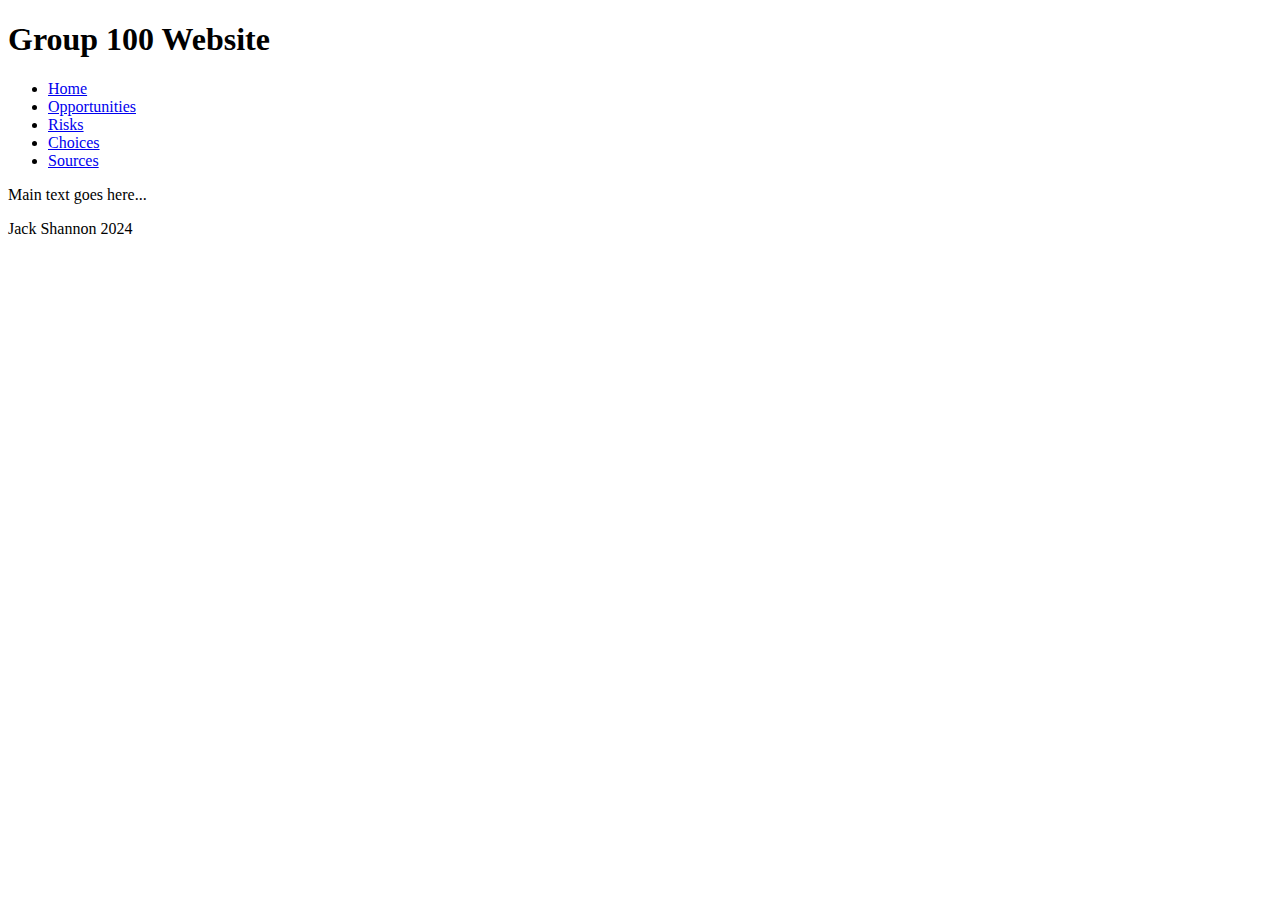
==== html_pages/choices.html @ 31deada8 "other pages made" ====
<!DOCTYPE html>
<html lang="en">

  <head>
    <meta charset="UTF-8">
    <meta name="viewport" content="width=device-width, initial-scale=1.0">
    <meta http-equiv="X-UA-Compatible" content="ie=edge">
    <title>Group 100 Website</title>
    <link rel="stylesheet" href="./css/stylesheet.css">
  </head>

  <body>

    <div class="container">

      <div class="header">

        <h1>Group 100 Website</h1> 

      </div> <!-- close header div -->

      <div class="nav">

        <ul>
          <li><a href="../index.html">Home</a></li>
          <li><a href="./html_pages/opportunities.html">Opportunities</a></li>
          <li><a href="./html_pages/opportunities.html">Risks</a></li>
          <li><a href="./html_pages/opportunities.html">Choices</a></li>
          <li><a href="./html_pages/sources.html">Sources</a></li>
        </ul>

      </div> <!-- close nav div -->

      <div class="main">

        <p>Main text goes here...</p>

      </div> <!-- close main div -->

      <div class="footer">

        <p id="text">Jack Shannon 2024</p>

      </div> <!-- close footer div -->

    </div> <!-- close container div -->

  </body>

</html>
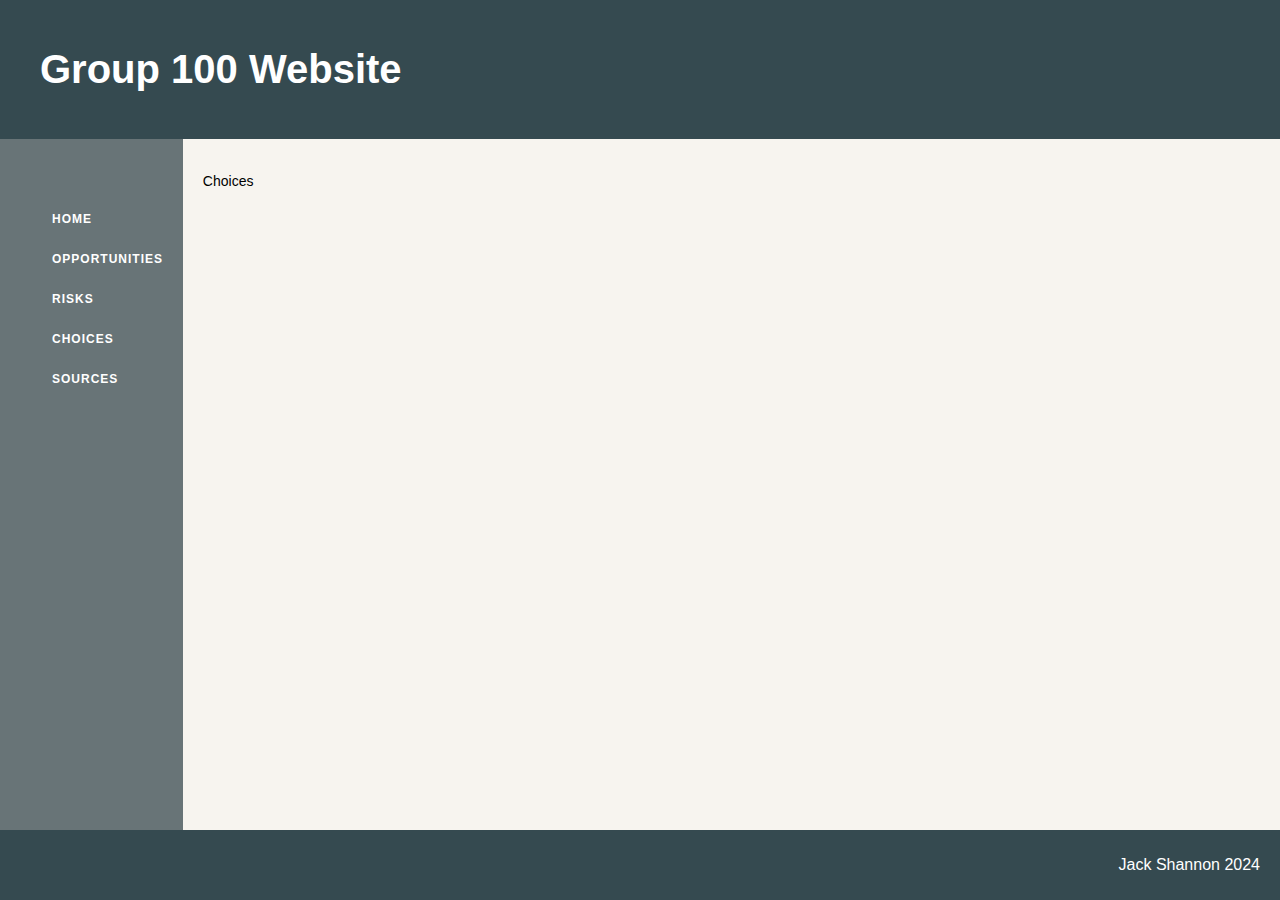
==== commit bcbd945e: "other pages fixed" ====
--- a/html_pages/choices.html
+++ b/html_pages/choices.html
@@ -6,7 +6,7 @@
     <meta name="viewport" content="width=device-width, initial-scale=1.0">
     <meta http-equiv="X-UA-Compatible" content="ie=edge">
     <title>Group 100 Website</title>
-    <link rel="stylesheet" href="./css/stylesheet.css">
+    <link rel="stylesheet" href="../css/stylesheet.css">
   </head>
 
   <body>
@@ -23,17 +23,17 @@
 
         <ul>
           <li><a href="../index.html">Home</a></li>
-          <li><a href="./html_pages/opportunities.html">Opportunities</a></li>
-          <li><a href="./html_pages/opportunities.html">Risks</a></li>
-          <li><a href="./html_pages/opportunities.html">Choices</a></li>
-          <li><a href="./html_pages/sources.html">Sources</a></li>
+          <li><a href="../html_pages/opportunities.html">Opportunities</a></li>
+          <li><a href="../html_pages/risks.html">Risks</a></li>
+          <li><a href="../html_pages/choices.html">Choices</a></li>
+          <li><a href="../html_pages/sources.html">Sources</a></li>
         </ul>
 
       </div> <!-- close nav div -->
 
       <div class="main">
 
-        <p>Main text goes here...</p>
+        <p>Choices</p>
 
       </div> <!-- close main div -->
 
--- a/css/stylesheet.css
+++ b/css/stylesheet.css
@@ -0,0 +1,117 @@
+html {
+    height: 100%;
+}
+
+body {
+    height: 100%;
+    display: block;
+    margin: 0%;
+    font-family: Arial, 'Helvetica Neue', Helvetica, sans-serif;
+}
+
+/* grid setup */
+.container {
+    height: 100%;
+    display: grid;
+    grid-template-columns: 1fr 6fr;
+    grid-template-rows: 1fr 6fr 0.5fr;
+    grid-template-areas:
+        "header header"
+        "nav main"
+        "footer footer";
+}
+
+/* elements in grid */
+.header {
+    grid-area: header;
+    padding: 20px;
+    background-color: #354a50;
+    color: white;
+    font-size: 20px;
+    padding-left: 40px;
+}
+
+.main {
+    grid-area: main;
+    padding: 20px;
+    background-color: #F7F4EF;
+    display: block;
+    font-size: 14px;
+}
+
+.nav {
+    grid-area: nav;
+    padding-top: 20px;
+    background-color: #687477;
+
+    /* nav styling */
+
+    ol, ul {
+        list-style: none;
+    }
+    li {
+        display: block;
+        padding: 20px 0 20px;
+    }
+    a:hover, a:focus, a:active {
+        color: #7ab1c0;
+        text-decoration: none;
+    }
+    a {
+        font-family: Arial, 'Helvetica Neue', Helvetica, sans-serif;
+        text-decoration: none;
+        transition: color 0.1s, background-color 0.1s;
+    }
+    a {
+        position: absolute;
+        display: block;
+        padding: 16px 0;
+        margin: 0 12px;
+        letter-spacing: 1px;
+        font-size: 12px;
+        line-height: 16px;
+        font-weight: 900;
+        text-transform: uppercase;
+        transition: color 0.1s,background-color 0.1s,padding 0.2s ease-in;
+        color: #FFF;
+    }
+    a::before {
+        content: '';
+        display: block;
+        position: absolute;
+        bottom: 3px;
+        left: 0;
+        height: 3px;
+        width: 100%;
+        background-color: #354a50;
+        transform-origin: right top;
+        transform: scale(0, 1);
+        transition: color 0.1s,transform 0.4s ease-out;
+    }
+    a:active::before {
+        background-color: #354a50;
+    }
+    a:hover::before, a:focus::before {
+        transform-origin: left top;
+        transform: scale(1, 1);
+    }
+    
+}
+
+.footer {
+    grid-area: footer;
+    position: flex;
+    left: 0;
+    bottom: 0;
+    width: 100%;
+    background-color: #354a50;
+    color: white;
+    text-align: right;
+}
+
+/* for inside padding in an element */
+#text {
+    padding: 10px;
+    padding-right: 20px;
+}
+
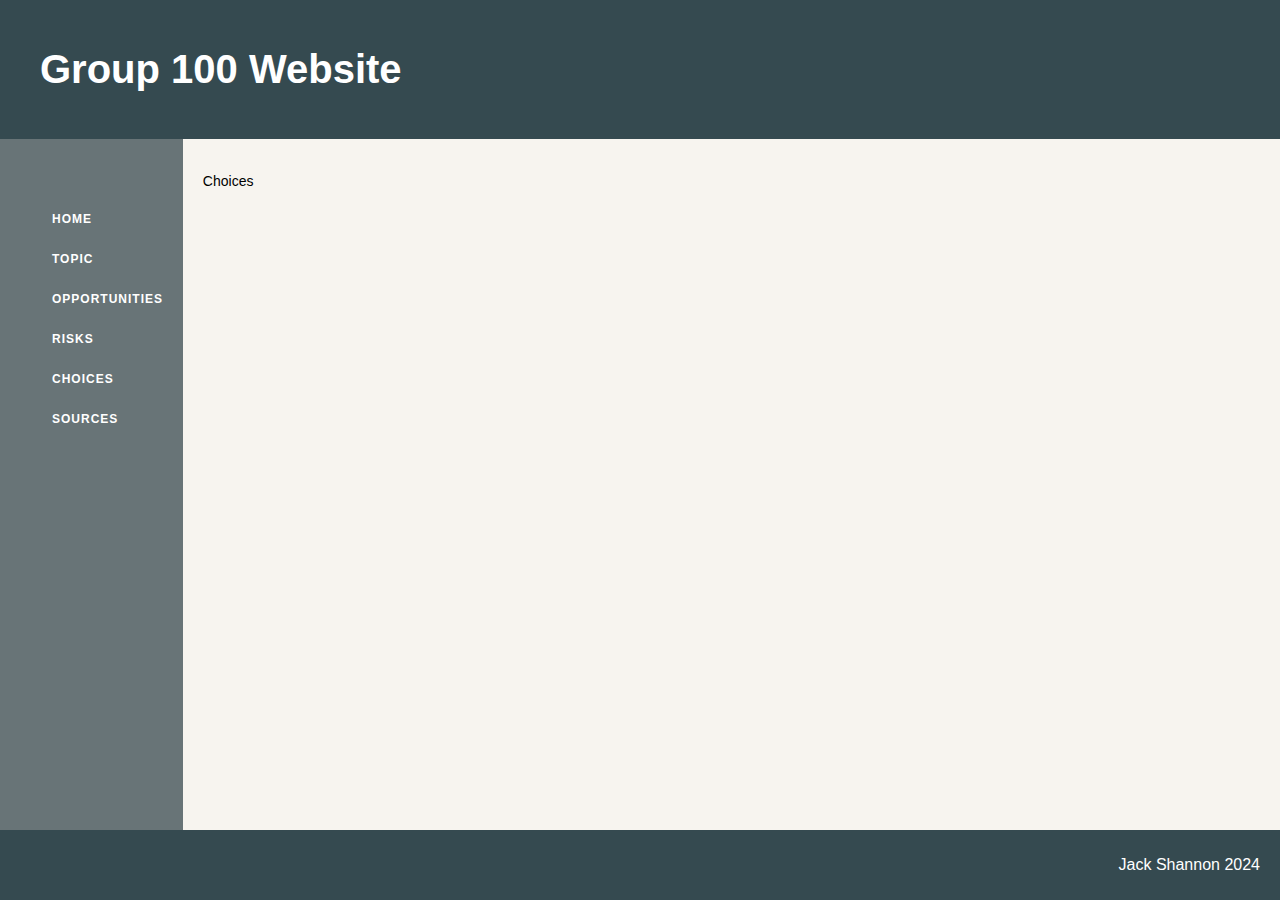
==== commit b644c9bd: "added page for topic" ====
--- a/html_pages/choices.html
+++ b/html_pages/choices.html
@@ -23,6 +23,7 @@
 
         <ul>
           <li><a href="../index.html">Home</a></li>
+          <li><a href="../html_pages/topic.html">Topic</a></li>
           <li><a href="../html_pages/opportunities.html">Opportunities</a></li>
           <li><a href="../html_pages/risks.html">Risks</a></li>
           <li><a href="../html_pages/choices.html">Choices</a></li>
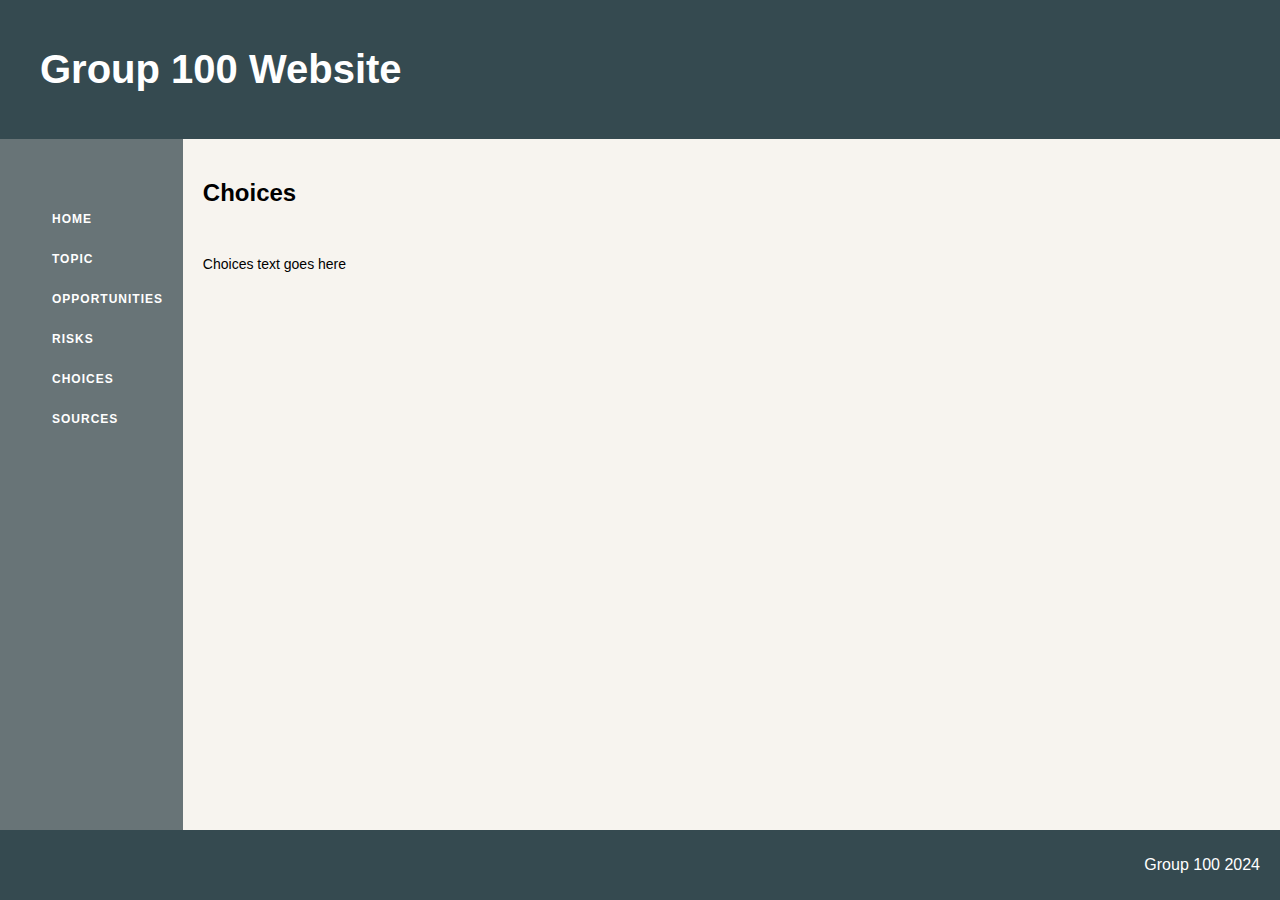
==== commit ee190e67: "topic page filled" ====
--- a/html_pages/choices.html
+++ b/html_pages/choices.html
@@ -34,13 +34,16 @@
 
       <div class="main">
 
-        <p>Choices</p>
+        <h2>Choices</h2>
+        <br>
+
+        <p>Choices text goes here</p>
 
       </div> <!-- close main div -->
 
       <div class="footer">
 
-        <p id="text">Jack Shannon 2024</p>
+        <p id="text">Group 100 2024</p>
 
       </div> <!-- close footer div -->
 
--- a/css/stylesheet.css
+++ b/css/stylesheet.css
@@ -7,6 +7,10 @@
     display: block;
     margin: 0%;
     font-family: Arial, 'Helvetica Neue', Helvetica, sans-serif;
+}
+
+h2 {
+    font-size: 24px;
 }
 
 /* grid setup */
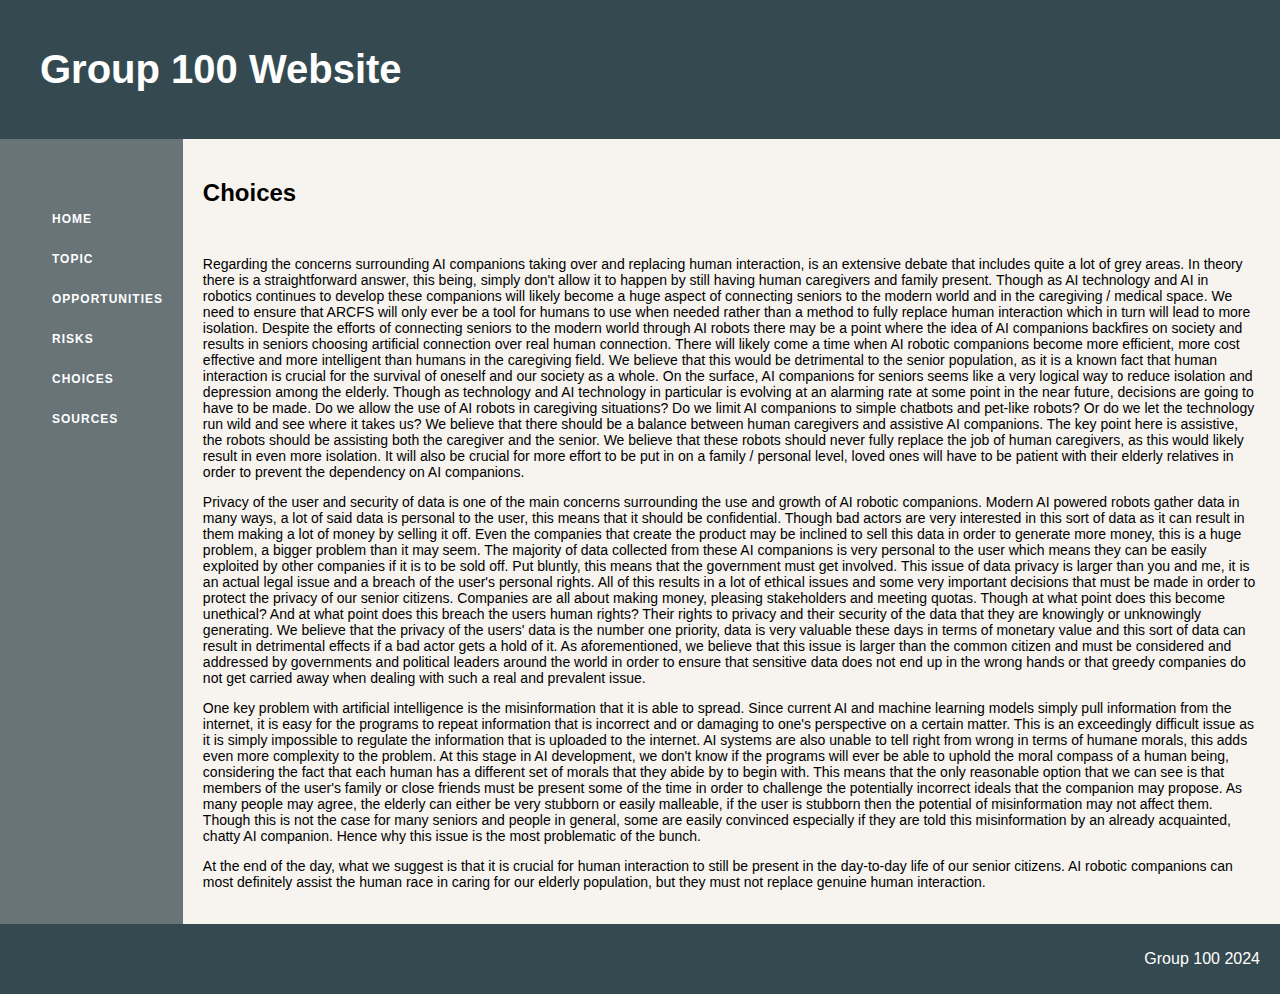
==== commit 1406ac0f: "choices and risks content added" ====
--- a/html_pages/choices.html
+++ b/html_pages/choices.html
@@ -37,7 +37,54 @@
         <h2>Choices</h2>
         <br>
 
-        <p>Choices text goes here</p>
+        <p>
+          Regarding the concerns surrounding AI companions taking over and replacing human interaction, is an extensive debate that includes quite a lot of grey areas.
+          In theory there is a straightforward answer, this being, simply don't allow it to happen by still having human caregivers and family present.
+          Though as AI technology and AI in robotics continues to develop these companions will likely become a huge aspect of connecting seniors to the modern
+          world and in the caregiving / medical space. We need to ensure that ARCFS will only ever be a tool for humans to use when needed rather than a method to fully
+          replace human interaction which in turn will lead to more isolation. Despite the efforts of connecting seniors to the modern world through AI robots there may
+          be a point where the idea of AI companions backfires on society and results in seniors choosing artificial connection over real human connection. There will likely
+          come a time when AI robotic companions become more efficient, more cost effective and more intelligent than humans in the caregiving field. We believe that this would
+          be detrimental to the senior population, as it is a known fact that human interaction is crucial for the survival of oneself and our society as a whole. On the surface,
+          AI companions for seniors seems like a very logical way to reduce isolation and depression among the elderly. Though as technology and AI technology in particular is
+          evolving at an alarming rate at some point in the near future, decisions are going to have to be made. Do we allow the use of AI robots in caregiving situations?
+          Do we limit AI companions to simple chatbots and pet-like robots? Or do we let the technology run wild and see where it takes us? We believe that there should be a
+          balance between human caregivers and assistive AI companions. The key point here is assistive, the robots should be assisting both the caregiver and the senior.
+          We believe that these robots should never fully replace the job of human caregivers, as this would likely result in even more isolation. It will also be crucial for
+          more effort to be put in on a family / personal level, loved ones will have to be patient with their elderly relatives in order to prevent the dependency on AI companions. 
+        </p>
+
+        <p>
+          Privacy of the user and security of data is one of the main concerns surrounding the use and growth of AI robotic companions. Modern AI powered robots gather
+          data in many ways, a lot of said data is personal to the user, this means that it should be confidential. Though bad actors are very interested in this sort 
+          of data as it can result in them making a lot of money by selling it off. Even the companies that create the product may be inclined to sell this data in order 
+          to generate more money, this is a huge problem, a bigger problem than it may seem. The majority of data collected from these AI companions is very personal 
+          to the user which means they can be easily exploited by other companies if it is to be sold off. Put bluntly, this means that the government must get involved. 
+          This issue of data privacy is larger than you and me, it is an actual legal issue and a breach of the user's personal rights. All of this results in a lot of 
+          ethical issues and some very important decisions that must be made in order to protect the privacy of our senior citizens. Companies are all about making money, 
+          pleasing stakeholders and meeting quotas. Though at what point does this become unethical? And at what point does this breach the users human rights? Their 
+          rights to privacy and their security of the data that they are knowingly or unknowingly generating. We believe that the privacy of the users' data is the number 
+          one priority, data is very valuable these days in terms of monetary value and this sort of data can result in detrimental effects if a bad actor gets a hold of it. 
+          As aforementioned, we believe that this issue is larger than the common citizen and must be considered and addressed by governments and political leaders around 
+          the world in order to ensure that sensitive data does not end up in the wrong hands or that greedy companies do not get carried away when dealing with such a real and prevalent issue. 
+        </p>
+
+        <p>
+          One key problem with artificial intelligence is the misinformation that it is able to spread. Since current AI and machine learning models simply
+          pull information from the internet, it is easy for the programs to repeat information that is incorrect and or damaging to one's perspective on a certain matter.
+          This is an exceedingly difficult issue as it is simply impossible to regulate the information that is uploaded to the internet. AI systems are also unable to 
+          tell right from wrong in terms of humane morals, this adds even more complexity to the problem. At this stage in AI development, we don't know if the programs 
+          will ever be able to uphold the moral compass of a human being, considering the fact that each human has a different set of morals that they abide by to begin 
+          with. This means that the only reasonable option that we can see is that members of the user's family or close friends must be present some of the time in order 
+          to challenge the potentially incorrect ideals that the companion may propose. As many people may agree, the elderly can either be very stubborn or easily malleable, 
+          if the user is stubborn then the potential of misinformation may not affect them. Though this is not the case for many seniors and people in general, some are easily 
+          convinced especially if they are told this misinformation by an already acquainted, chatty AI companion. Hence why this issue is the most problematic of the bunch.  
+        </p>
+
+        <p>
+          At the end of the day, what we suggest is that it is crucial for human interaction to still be present in the day-to-day life of our senior citizens. 
+          AI robotic companions can most definitely assist the human race in caring for our elderly population, but they must not replace genuine human interaction. 
+        </p>
 
       </div> <!-- close main div -->
 
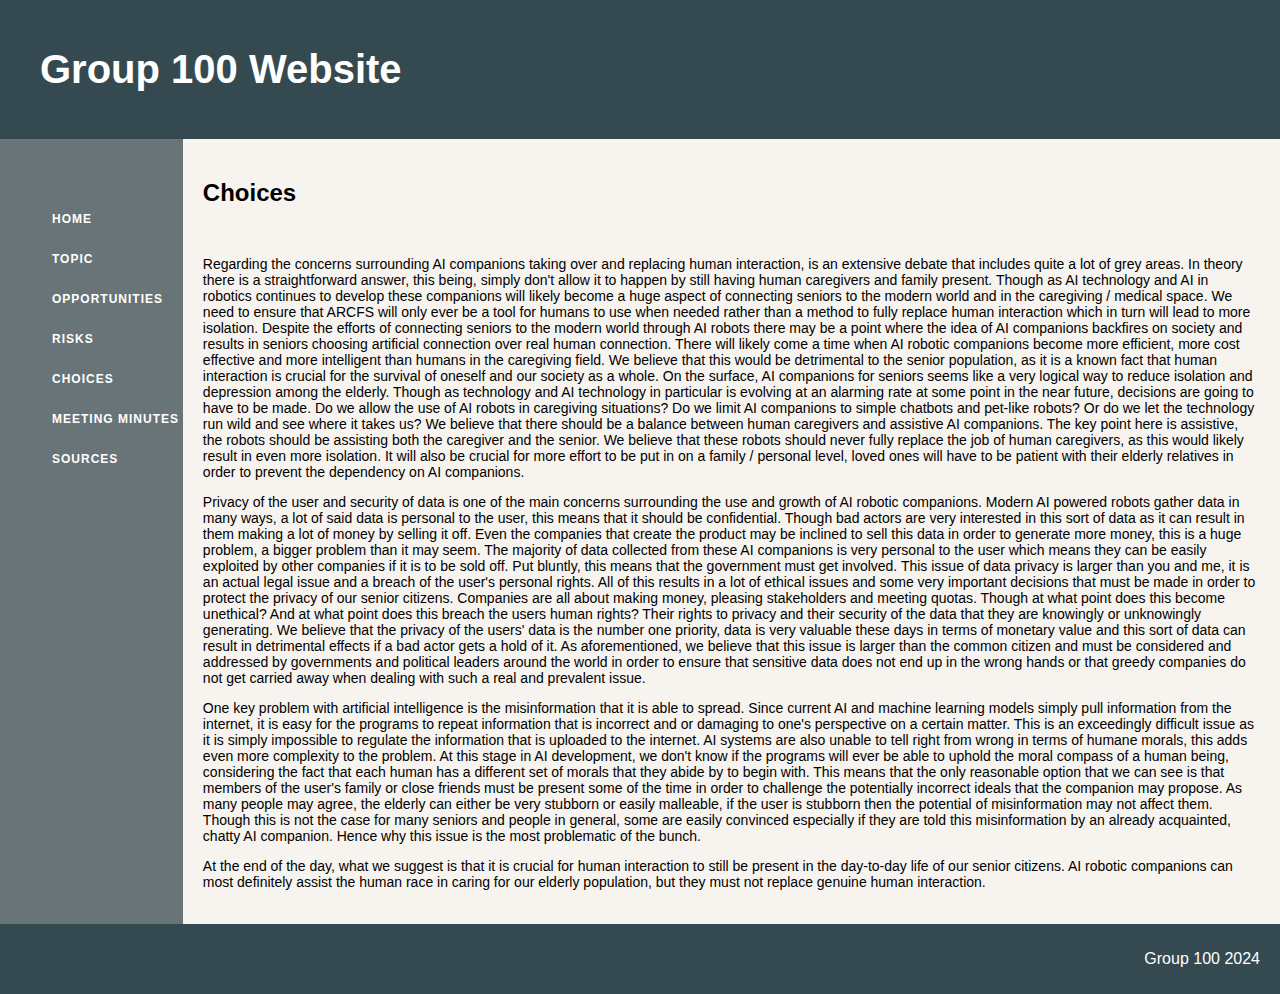
==== commit 459185a4: "meeting minutes page created" ====
--- a/html_pages/choices.html
+++ b/html_pages/choices.html
@@ -27,6 +27,7 @@
           <li><a href="../html_pages/opportunities.html">Opportunities</a></li>
           <li><a href="../html_pages/risks.html">Risks</a></li>
           <li><a href="../html_pages/choices.html">Choices</a></li>
+          <li><a href="../html_pages/meeting_minutes.html">Meeting Minutes</a></li>
           <li><a href="../html_pages/sources.html">Sources</a></li>
         </ul>
 
